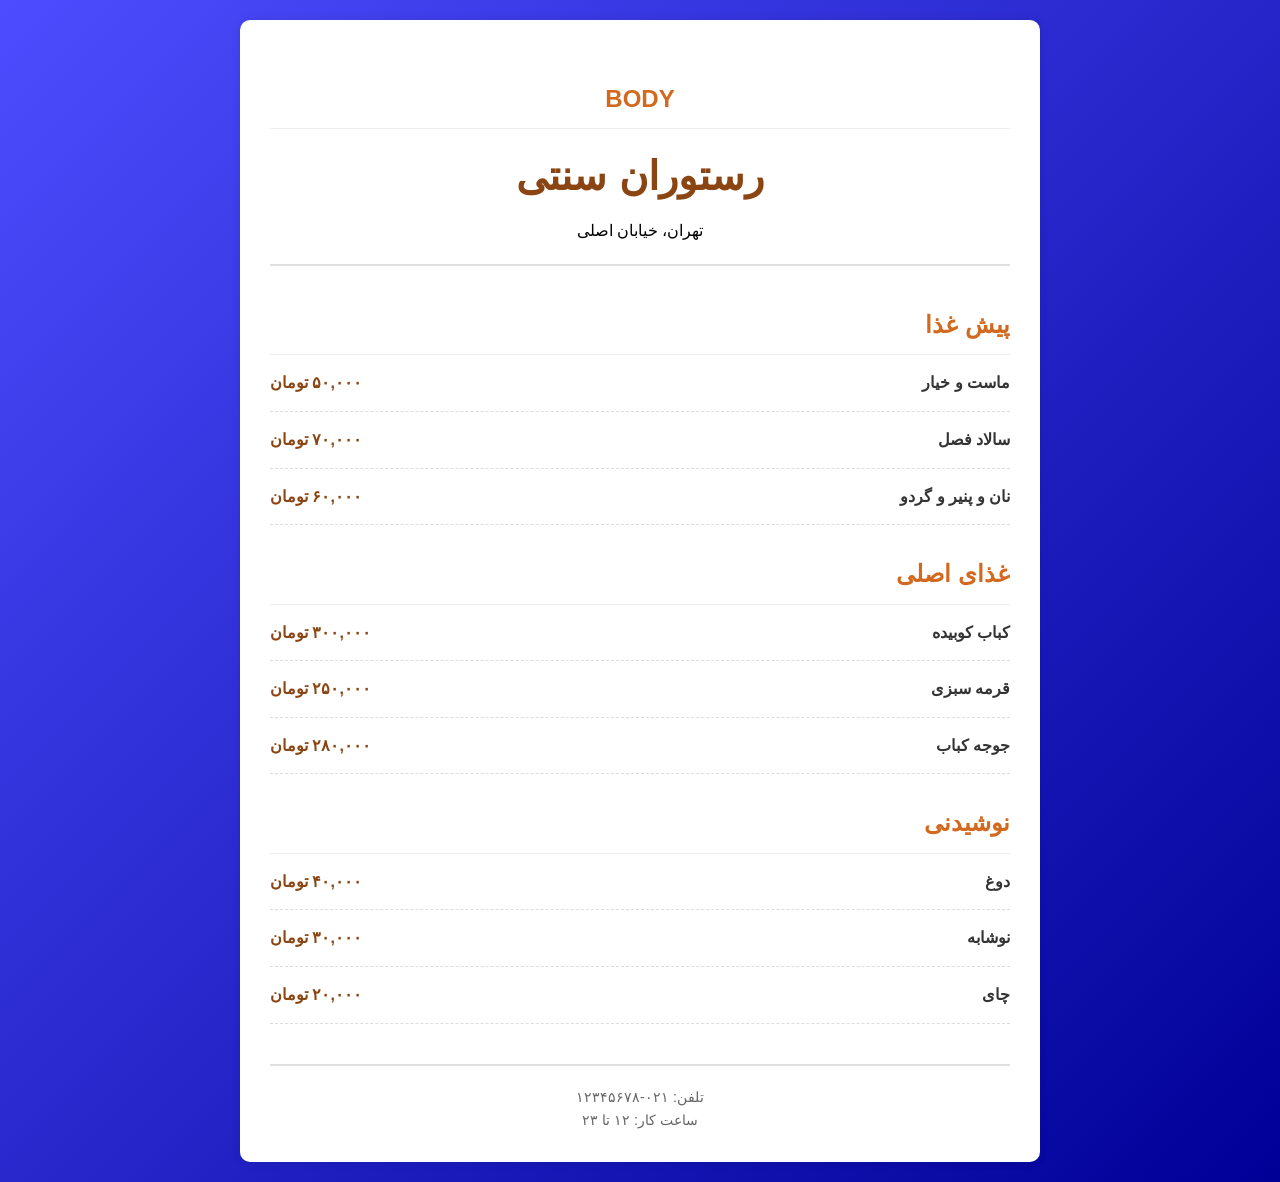
==== Edit page/index.html @ 41a9d47c "Edit-pages" ====
<!DOCTYPE html>
<html lang="fa" dir="rtl">
<head>
    <meta charset="UTF-8">
    <meta name="viewport" content="width=device-width, initial-scale=1.0">
    <title>منوی رستوران</title>
    <link rel="stylesheet" href="./style.css">
</head>
<body contenteditable="true">
    <div class="menu">
        <header>
            <h2 id="result"></h2>
            <h1>رستوران سنتی</h1>
            <p>تهران، خیابان اصلی</p>
        </header>
        
        <section class="category">
            <h2>پیش غذا</h2>
            <div class="item">
                <div class="item-name">ماست و خیار</div>
                <div class="item-price">۵۰,۰۰۰ تومان</div>
            </div>
            <div class="item">
                <div class="item-name">سالاد فصل</div>
                <div class="item-price">۷۰,۰۰۰ تومان</div>
            </div>
            <div class="item">
                <div class="item-name">نان و پنیر و گردو</div>
                <div class="item-price">۶۰,۰۰۰ تومان</div>
            </div>
        </section>
        
        <section class="category">
            <h2>غذای اصلی</h2>
            <div class="item">
                <div class="item-name">کباب کوبیده</div>
                <div class="item-price">۳۰۰,۰۰۰ تومان</div>
            </div>
            <div class="item">
                <div class="item-name">قرمه سبزی</div>
                <div class="item-price">۲۵۰,۰۰۰ تومان</div>
            </div>
            <div class="item">
                <div class="item-name">جوجه کباب</div>
                <div class="item-price">۲۸۰,۰۰۰ تومان</div>
            </div>
        </section>
        
        <section class="category">
            <h2>نوشیدنی</h2>
            <div class="item">
                <div class="item-name">دوغ</div>
                <div class="item-price">۴۰,۰۰۰ تومان</div>
            </div>
            <div class="item">
                <div class="item-name">نوشابه</div>
                <div class="item-price">۳۰,۰۰۰ تومان</div>
            </div>
            <div class="item">
                <div class="item-name">چای</div>
                <div class="item-price">۲۰,۰۰۰ تومان</div>
            </div>
        </section>
        
        <footer>
            <p>تلفن: ۰۲۱-۱۲۳۴۵۶۷۸</p>
            <p>ساعت کار: ۱۲ تا ۲۳</p>
        </footer>
    </div>
    <script src="./Edit.js"></script>
</body>
</html>
---- Edit page/style.css ----
* {
    margin: 0;
    padding: 0;
    box-sizing: border-box;
}

body {
    font-family: Arial, sans-serif;
    background:linear-gradient(135deg , rgb(77, 77, 255) ,rgb(0, 0, 151) );
    padding: 20px;
    line-height: 1.6;
}

.menu {
    max-width: 800px;
    margin: 0 auto;
    background-color: white;
    padding: 30px;
    border-radius: 10px;
    box-shadow: 0 0 10px rgba(0,0,0,0.1);
}

header {
    text-align: center;
    margin-bottom: 40px;
    padding-bottom: 20px;
    border-bottom: 2px solid #e0e0e0;
}

h1 {
    color: #8B4513;
    margin-bottom: 10px;
    font-size: 2.5rem;
}

h2 {
    color: #D2691E;
    margin: 30px 0 15px 0;
    padding-bottom: 10px;
    border-bottom: 1px solid #eee;
    cursor: pointer;
}
 

.category {
    margin-bottom: 30px;
}

.item {
    display: flex;
    justify-content: space-between;
    margin-bottom: 15px;
    padding-bottom: 15px;
    border-bottom: 1px dashed #ddd;
}

.item-name {
    font-weight: bold;
    color: #333;
}

.item-price {
    color: #8B4513;
    font-weight: bold;
}

footer {
    text-align: center;
    margin-top: 40px;
    padding-top: 20px;
    border-top: 2px solid #e0e0e0;
    color: #666;
    font-size: 0.9rem;
}

/* برای نمایش در موبایل */
@media (max-width: 600px) {
    .menu {
        padding: 20px;
    }
    
    h1 {
        font-size: 2rem;
    }
    
    .item {
        flex-direction: column;
    }
    
    .item-price {
        margin-top: 5px;
        color: #D2691E;
    }
}
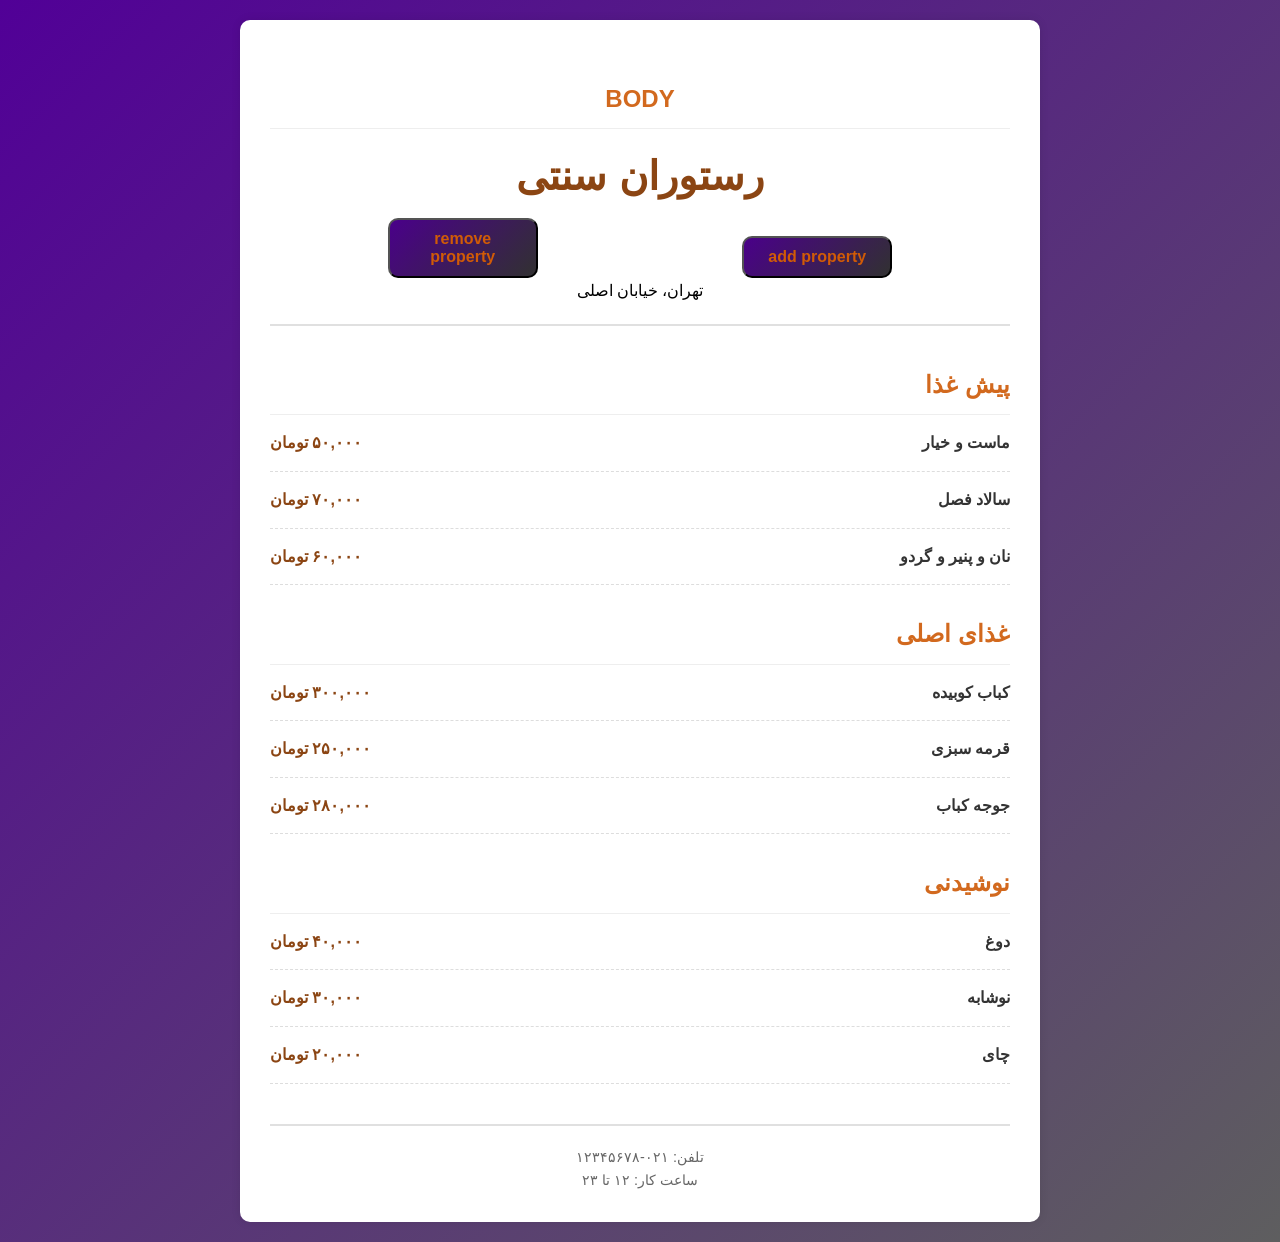
==== commit 577494d0: "add and remove style" ====
--- a/Edit page/index.html
+++ b/Edit page/index.html
@@ -11,6 +11,8 @@
         <header>
             <h2 id="result"></h2>
             <h1>رستوران سنتی</h1>
+            <button onclick="add()">add property</button>
+            <button onclick="remove()" > remove property</button>
             <p>تهران، خیابان اصلی</p>
         </header>
         
--- a/Edit page/style.css
+++ b/Edit page/style.css
@@ -6,9 +6,16 @@
 
 body {
     font-family: Arial, sans-serif;
-    background:linear-gradient(135deg , rgb(77, 77, 255) ,rgb(0, 0, 151) );
-    padding: 20px;
+ background:linear-gradient(135deg , rgb(81, 0, 151) , rgb(94, 94, 95));    padding: 20px;
     line-height: 1.6;
+}
+.menu-dark {
+  background: linear-gradient(135deg, rgb(98,98,98), rgb(94,94,95));
+  color: white;
+}
+
+.light-bg {
+  background: white;
 }
 
 .menu {
@@ -72,9 +79,26 @@
     color: #666;
     font-size: 0.9rem;
 }
+button{
+    margin-right: 100px;
+    margin-left: 100px;
+    width: 150px;
+    border-radius: 10px;
+    font-size: 16px;
+    position: relative;
+    color: #d15b06;
+    padding: 10px;
+    cursor: pointer;
+    transition: all .3s;
+    font-weight: bold;
+    background:linear-gradient(135deg , rgb(74, 0, 138) , rgb(49, 49, 49));
+}
+button:hover{
+    transform: translateY(-5px);
+    color: #ff6a00;
+}
 
-/* برای نمایش در موبایل */
-@media (max-width: 600px) {
+ @media (max-width: 600px) {
     .menu {
         padding: 20px;
     }
